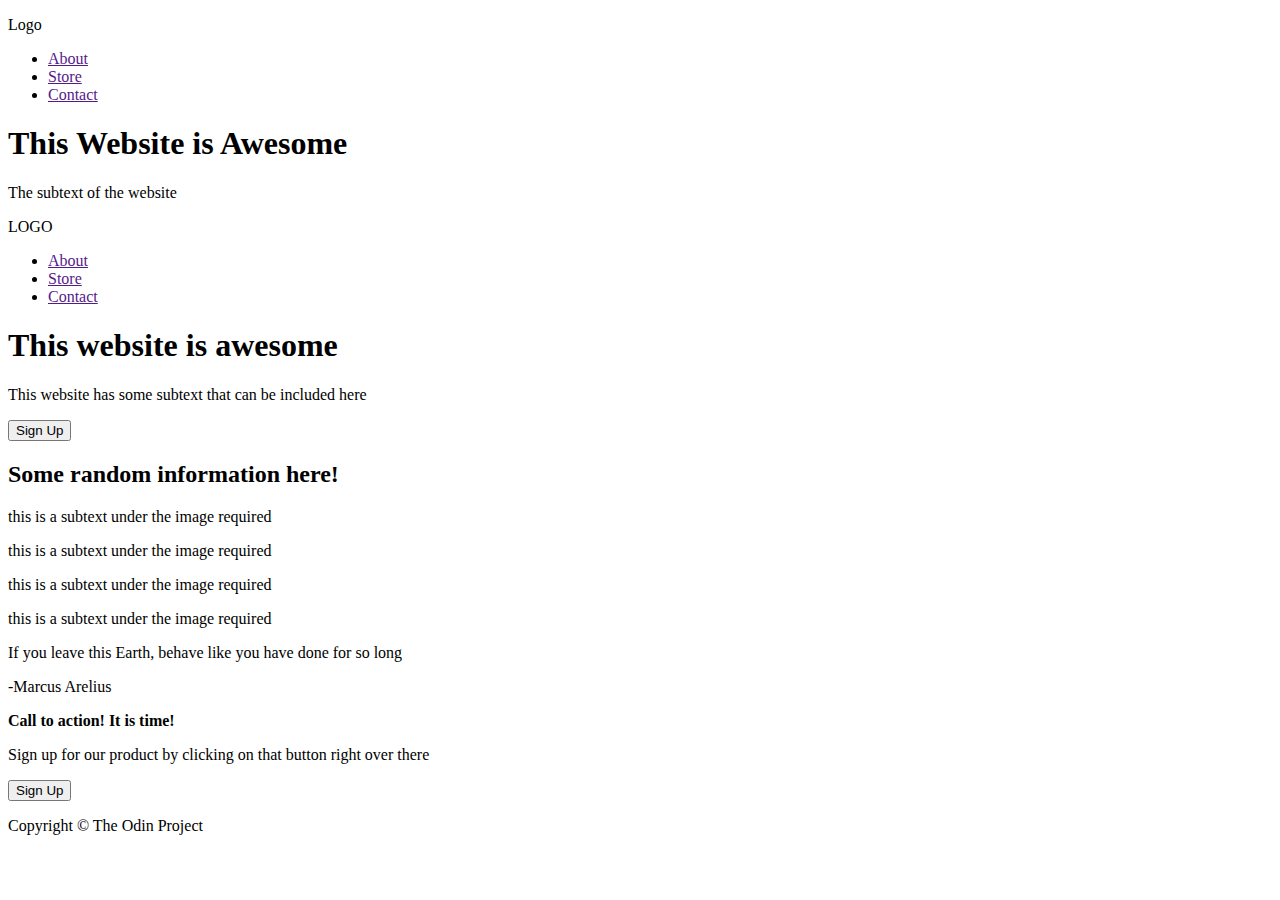
==== Practice/index1.html @ 83d013ff "Practicing HTML & CSS" ====
<!DOCTYPE html>
<html lang="en">
<head>
  <meta charset="UTF-8">
  <meta http-equiv="X-UA-Compatible" content="IE=edge">
  <meta name="viewport" content="width=device-width, initial-scale=1.0">
  <title>Jun's Landing Page</title>
  <link rel="stylesheet" href="style.css">
</head>
<body>
  <header>
    <div class="left-links">
      <p class="logo">Logo</p>
    </div>
    <ul>
      <li><a href="">About</a></li>
      <li><a href="">Store</a></li>
      <li><a href="">Contact</a></li>
    </ul>
  </header>

  <div class="main">
    <div class="intro">
      <div class="intro-text">
        <h1>This Website is Awesome</h1>
        <p class="sidekick-text">The subtext of the website</p>
      </div>

    </div>
  </div>



</body>








<body>
  <header>
    <div class="left-links">
       <p class="logo">LOGO</p>
    </div>
    <ul>
      <li><a href="">About</a></li>
      <li><a href="">Store</a></li>
      <li><a href="">Contact</a></li>
    </ul>
  </header>

  <div class="main">
    <div class="intro">
      <div class="intro-text">
        <h1>This website is awesome</h1>
        <p class="sidekick-text">This website has some subtext that can be included here</p>
        <button class="sign-up">Sign Up</button>
      </div>
      <div class="image">
        <p></p>
      </div>
    </div>
    <div class="content">
      <h2>Some random information here!</h2>
      <div class="cards">
        <div class="card">
          <div class="content-img"></div>
          <p>this is a subtext under the image required</p>
        </div>
        <div class="card">
          <div class="content-img"></div>
          <p>this is a subtext under the image required</p>
        </div>
        <div class="card">
          <div class="content-img"></div>
          <p>this is a subtext under the image required</p>
        </div>
        <div class="card">
          <div class="content-img"></div>
          <p>this is a subtext under the image required</p>
        </div>
      </div>
    </div>
    <div class="quote">
        <p>If you leave this Earth, behave like you have done for so long</p>
        <p class="author">-Marcus Arelius</p>
    </div>
    <div class="sign-up-section">
      <div class="text">
        <p><b>Call to action! It is time!</b></p>
        <p class="small">Sign up for our product by clicking on that button right over there</p>
      </div>
      <button class="sign-up">Sign Up</button>
    </div>
  </div>

  <footer>
    <p>Copyright <span>&#169</span> The Odin Project</p> 
  </footer>


</body>
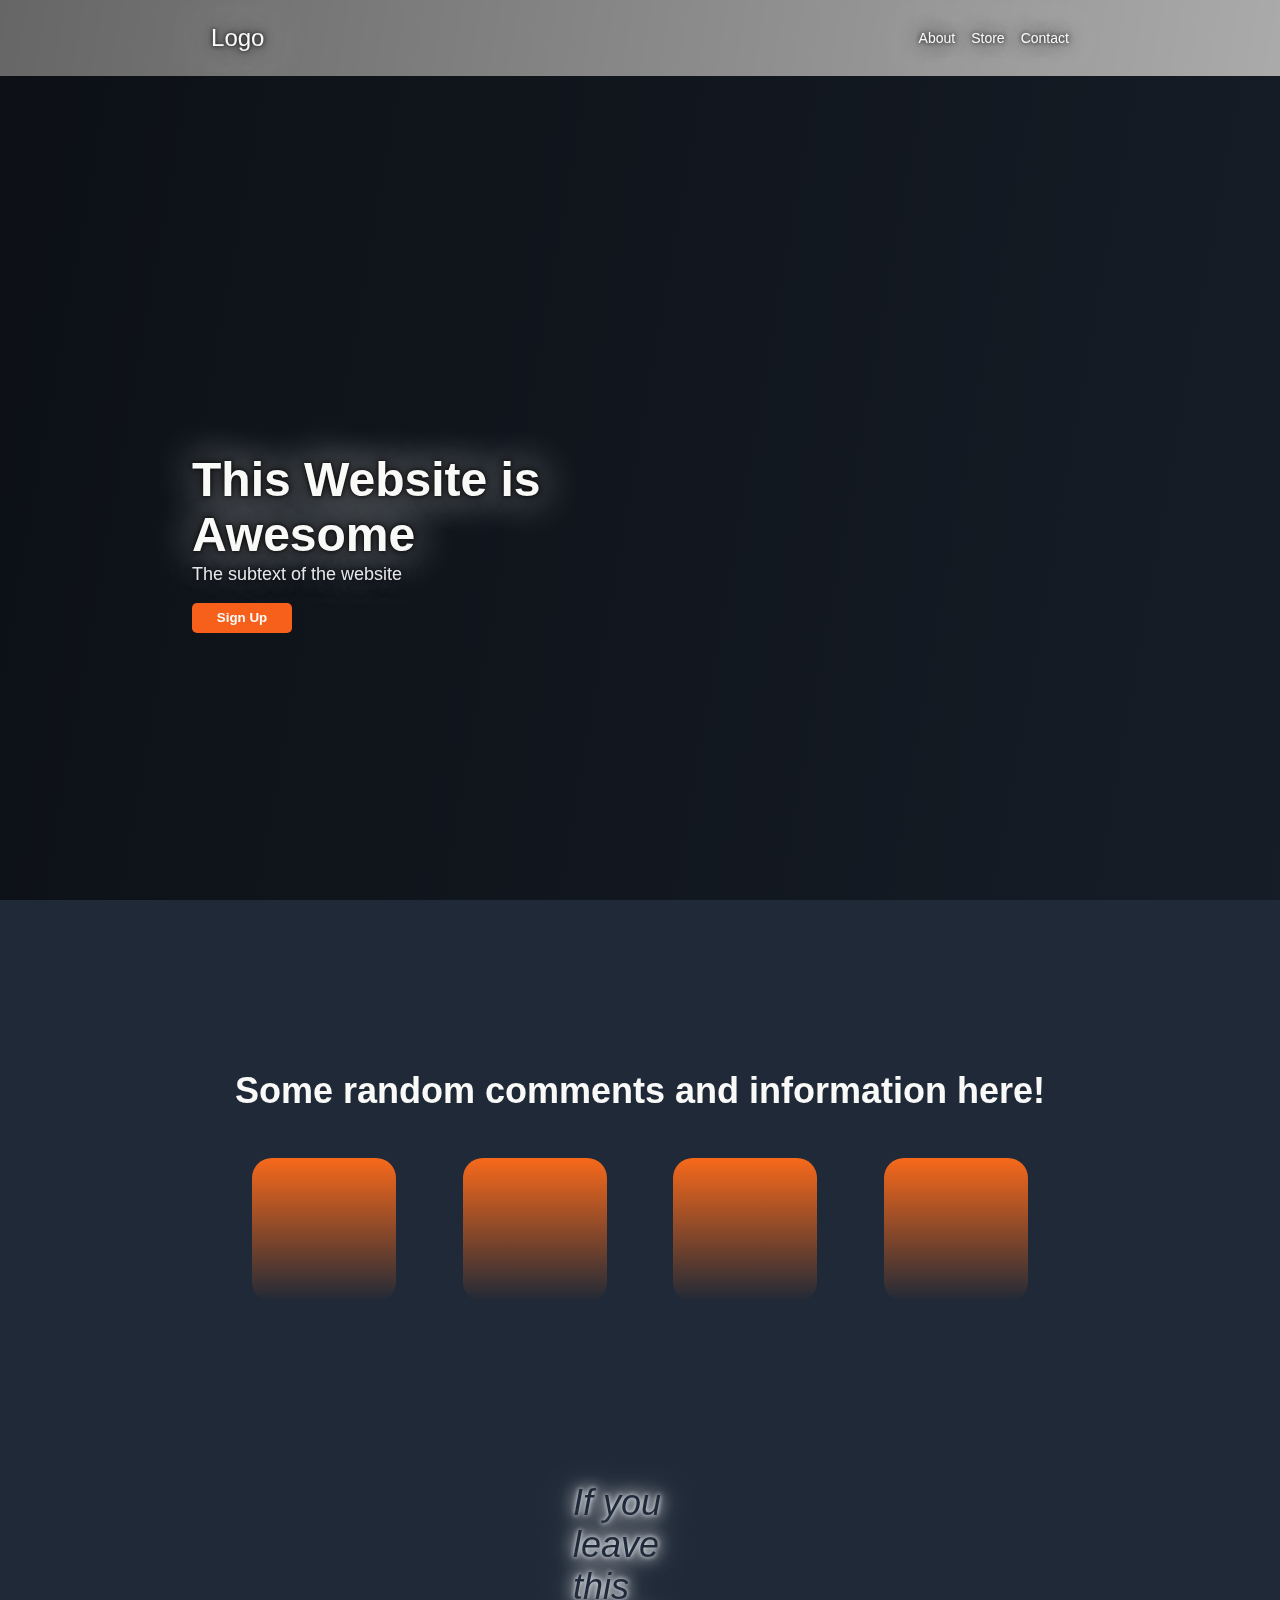
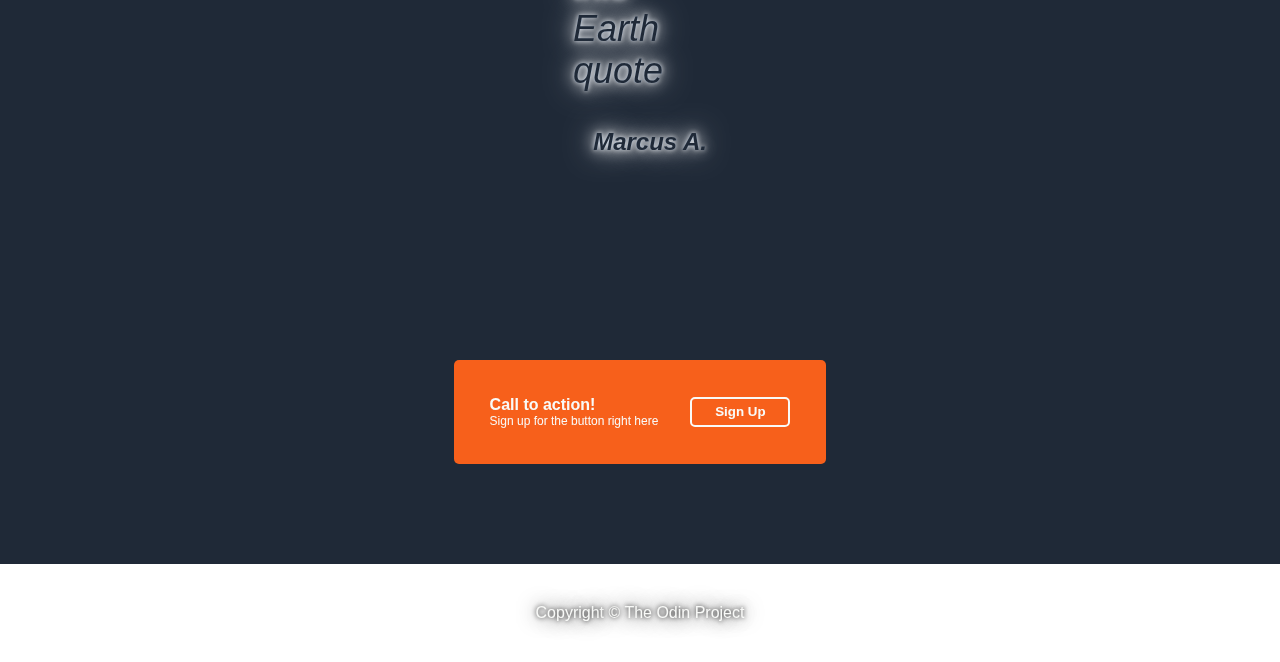
==== commit 480ca1de: "Finalize exercise" ====
--- a/Practice/index1.html
+++ b/Practice/index1.html
@@ -5,7 +5,7 @@
   <meta http-equiv="X-UA-Compatible" content="IE=edge">
   <meta name="viewport" content="width=device-width, initial-scale=1.0">
   <title>Jun's Landing Page</title>
-  <link rel="stylesheet" href="style.css">
+  <link rel="stylesheet" href="style1.css">
 </head>
 <body>
   <header>
@@ -24,82 +24,52 @@
       <div class="intro-text">
         <h1>This Website is Awesome</h1>
         <p class="sidekick-text">The subtext of the website</p>
-      </div>
-
-    </div>
-  </div>
-
-
-
-</body>
-
-
-
-
-
-
-
-
-<body>
-  <header>
-    <div class="left-links">
-       <p class="logo">LOGO</p>
-    </div>
-    <ul>
-      <li><a href="">About</a></li>
-      <li><a href="">Store</a></li>
-      <li><a href="">Contact</a></li>
-    </ul>
-  </header>
-
-  <div class="main">
-    <div class="intro">
-      <div class="intro-text">
-        <h1>This website is awesome</h1>
-        <p class="sidekick-text">This website has some subtext that can be included here</p>
         <button class="sign-up">Sign Up</button>
-      </div>
-      <div class="image">
-        <p></p>
-      </div>
+       </div>
+       <div class="image">
+         <p></p>
+       </div>
     </div>
     <div class="content">
-      <h2>Some random information here!</h2>
+      <h2>Some random comments and information here!</h2>
       <div class="cards">
         <div class="card">
-          <div class="content-img"></div>
-          <p>this is a subtext under the image required</p>
+          <div class="content-img">
+          <p>This is a small subtext under this image</p>
+          </div>
         </div>
         <div class="card">
-          <div class="content-img"></div>
-          <p>this is a subtext under the image required</p>
+          <div class="content-img">
+          <p>This is a small subtext under this image</p>
+          </div>
         </div>
         <div class="card">
-          <div class="content-img"></div>
-          <p>this is a subtext under the image required</p>
+          <div class="content-img">
+          <p>This is a small subtext under this image</p>
+          </div>
         </div>
         <div class="card">
-          <div class="content-img"></div>
-          <p>this is a subtext under the image required</p>
+          <div class="content-img">
+          <p>This is a small subtext under this image</p>
+          </div>
         </div>
       </div>
     </div>
-    <div class="quote">
-        <p>If you leave this Earth, behave like you have done for so long</p>
-        <p class="author">-Marcus Arelius</p>
+    <div>
+      <div class="quote">
+        <p>If you leave this Earth quote</p>
+        <p class="author">Marcus A.</p>
+      </div>
     </div>
     <div class="sign-up-section">
       <div class="text">
-        <p><b>Call to action! It is time!</b></p>
-        <p class="small">Sign up for our product by clicking on that button right over there</p>
+        <p><b>Call to action!</b></p>
+        <p class="small">Sign up for the button right here</p>
       </div>
       <button class="sign-up">Sign Up</button>
     </div>
   </div>
-
-  <footer>
-    <p>Copyright <span>&#169</span> The Odin Project</p> 
-  </footer>
-
-
-</body>+<footer>
+  <p>Copyright <span>&#169</span> The Odin Project</p> 
+</footer>
+</body>
--- a/Practice/style1.css
+++ b/Practice/style1.css
@@ -0,0 +1,250 @@
+body {
+    font-family: Arial, Arial, Helvetica, sans-serif;
+    display: flex;
+    flex-flow: column wrap;
+    justify-content: center;
+    align-items: center;
+    padding: 0px;
+    margin: 0px;
+}
+
+header, .intro, footer {
+    background: linear-gradient(100deg, rgba(0, 0, 0, 0.6), rgba(0, 0, 0, 0.3)) no-repeat fixed, 
+    url(https://previews.123rf.com/images/exploderasi/exploderasi1911/exploderasi191100181/133220215-fondo-de-finanzas-con-gr%C3%A1fico-de-crecimiento-abstracto-ilustraci%C3%B3n-3d.jpg) 
+    no-repeat center center fixed;
+    background-size: cover;
+    color: #f9faf8;
+    text-shadow:0px 0px 5px black,
+                0px 0px 20px black,
+                0px 0px 40px white; 
+}
+
+header, .intro {
+    display: flex;
+    width: 100%;
+    align-self: stretch;
+    align-items: center;
+    justify-content: space-around;
+    flex-flow: row wrap;
+    gap: 15%;
+}
+
+.logo {
+    font-size: 24px;
+}
+
+.main h1 {
+    font-size: 48px;
+    font-weight: bolder;
+    align-self: flex-start;
+    margin-bottom: -16px;
+}
+
+.sidekick-text, li {
+    color: #e5e7eb;
+    font-size: 18px;
+}
+
+button {
+    background-color: #f7601b;
+    flex: 0 1 auto;
+    width: 100px;
+    height: 30px;
+    border-radius: 5px;
+    border: none;
+    color: #f9faf8;
+    font-weight: bold;
+    padding-bottom: 2px;
+}
+
+header ul {
+    display: flex;
+    gap: 16px;
+}
+
+li {
+    list-style: none;
+    font-size: 14px;
+}
+
+a {
+    text-decoration: none;
+    color: #f9faf8;
+}
+
+a:hover {
+    color: #f7601b;
+}
+
+.intro {
+    height: 100vh;
+    gap: 32px;
+}
+
+.intro-text {
+    margin-left: 15%;
+    display: flex;
+    flex-flow: column wrap;
+    flex: 1;
+}
+
+.image {
+    flex: 1;
+    display: flex;
+    align-self: stretch;
+    justify-content: center;
+    align-items: center;
+    color:#1F2937;
+    margin-top: 40px;
+    margin-right: 15%;
+    min-width:300px;
+    max-height:100%;
+    overflow: hidden;
+}
+
+img {
+    width: 100%;
+}
+
+.main {
+    display: flex;
+    align-self: stretch;
+    align-items: center;
+    justify-content: space-between;
+    background-color: #1F2937;
+    color: #f9faf8;
+    flex-flow: column wrap;
+}
+
+.content {
+    flex-wrap: wrap;
+    padding: 64px;
+}
+
+.content h2 {
+    font-size: 36px;
+    font-weight: bolder;
+    text-align: center;
+}
+
+.cards {
+    display: flex;
+    justify-content: space-around;
+    gap: 32px;
+    flex-flow: row wrap;
+}
+
+.card {
+    max-width: 150px;
+    color: #1f293700;
+    transition: ease-in 0.2s;
+}
+
+.card:hover {
+    color: #f9faf8;
+}
+
+.content-img {
+    width:144px;
+    height:144px;
+    /* border: 3px solid #f7601b; */
+    background-image: linear-gradient(180deg, #f7691b, rgba(0, 0, 0, 0));
+    border-radius: 20px;
+    transition: ease 0.1s;
+}
+
+.content-img:hover {
+    transform: scale(1.05);
+}
+
+.quote {
+    padding: 80px 35%;
+    background: url(https://previews.123rf.com/images/exploderasi/exploderasi1911/exploderasi191100181/133220215-fondo-de-finanzas-con-gr%C3%A1fico-de-crecimiento-abstracto-ilustraci%C3%B3n-3d.jpg) 
+    no-repeat center center fixed;
+    background-size: cover;
+    font-size: 36px;
+    font-weight: lighter;
+    font-style: italic;
+    color: #1F2937;
+    text-shadow: 0 0 5px #f9faf8,
+    0 0 15px #f9faf8,
+    0 0 30px #f9faf8;
+}
+
+.quote p {
+    mix-blend-mode: luminosity;
+}
+
+.author {
+    display: flex;
+    flex-direction: row-reverse;
+    font-size: 24px;
+    font-weight: bold;
+}
+
+.sign-up-section {
+    display: flex;
+    justify-content: center;
+    align-items: center;
+    gap: 32px;
+    padding: 36px;
+    background-color: #f7601b;
+    border-radius: 5px;
+    margin: 100px auto;
+    color: #f9faf8;
+    flex-flow: row wrap;
+}
+
+.sign-up-section button {
+    border: 2px solid #f9faf8;
+}
+
+button:hover {
+    background-color: #f9faf8;
+    color: #f7601b;
+}
+
+.sign-up-section p {
+    margin:0px;
+}
+
+.small {
+    font-size: 12px;
+}
+
+footer {
+    display: block;
+    width: 100%;
+    text-align: center;
+    padding: 24px 0px;
+    align-self: stretch;
+}
+
+@media only screen and (max-width: 783px){
+    .intro-text {
+        margin-right: 15%;
+        align-items: center;
+    }
+    .image {
+        margin-left: 15%;
+        height: 200px;
+    }
+    
+    .card {
+        color: #f9faf8;
+    }
+}
+
+@media only screen and (max-width: 561px){
+
+    .quote {
+        padding: 32px 25%;
+    }
+}
+
+@media only screen and (max-width: 346px){
+header ul {
+    margin-right: 10%;
+}
+   
+}